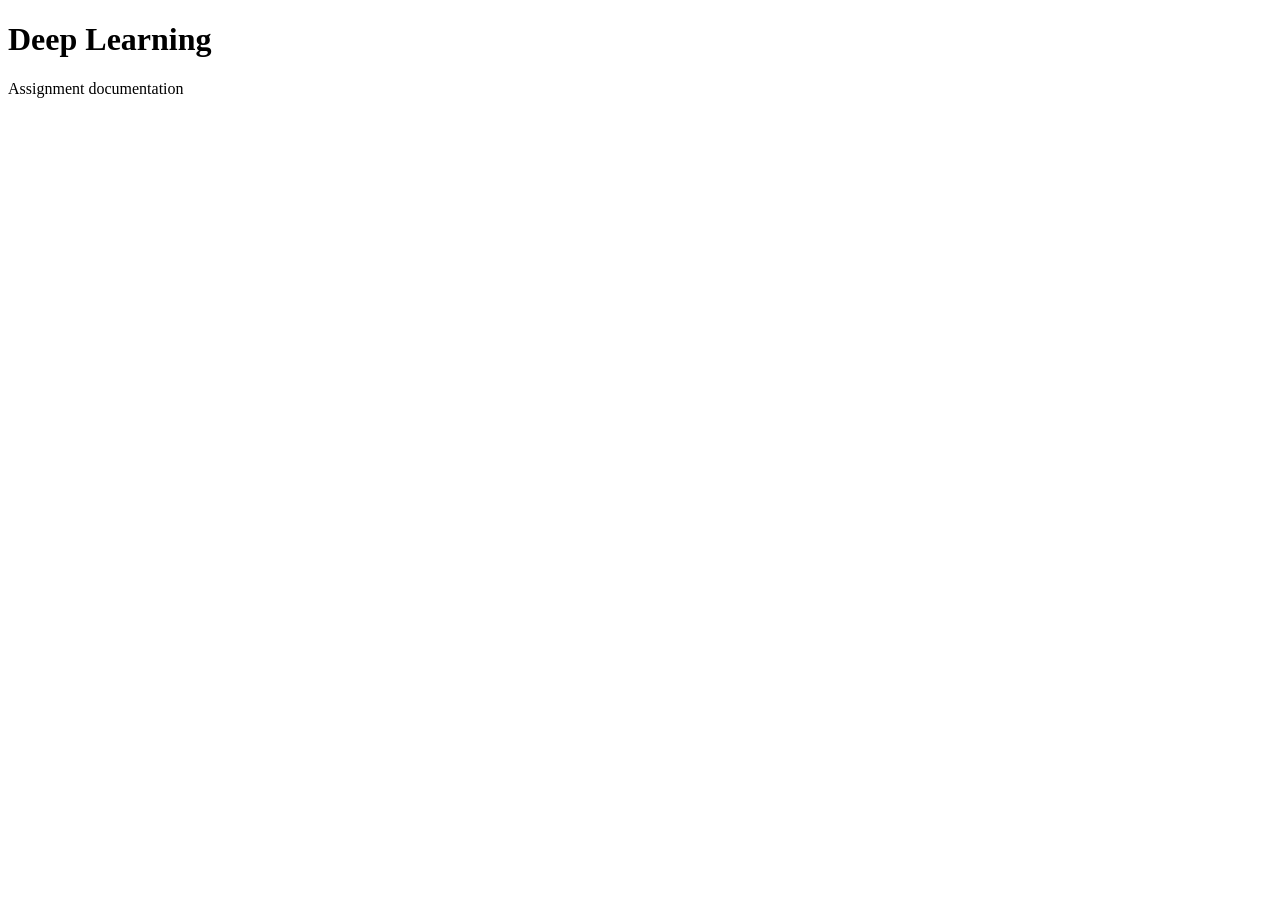
==== docs/index.html @ 30a3fc5b "first commit" ====
<!DOCTYPE html>
<html lang="en">
<head>
    <meta charset="UTF-8">
    <title>Deep Learning Assignment</title>
</head>
<body>
    <h1>Deep Learning</h1>
    <p>Assignment documentation</p>
</body>
</html>
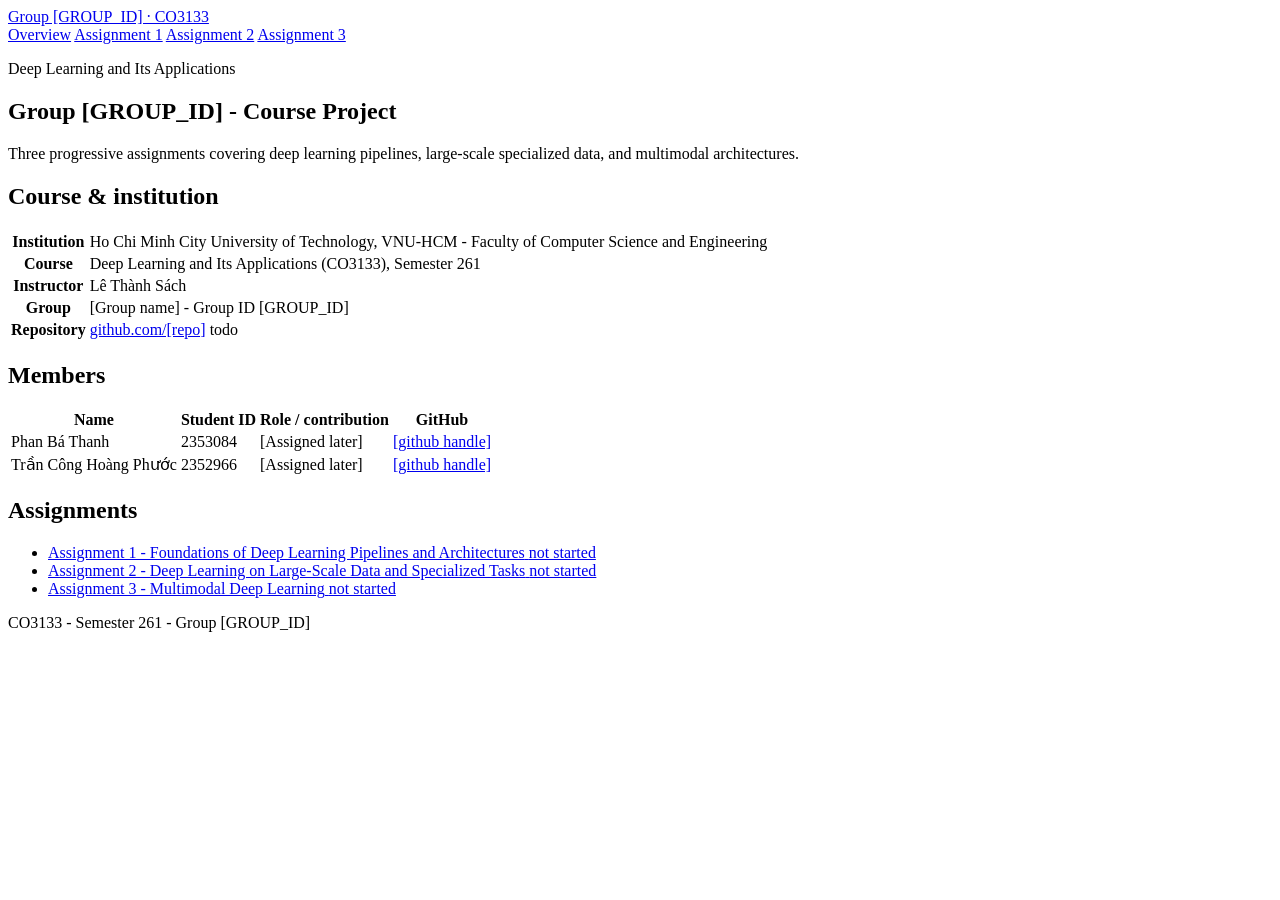
==== commit 4d56dedd: "init skeleton" ====
--- a/docs/index.html
+++ b/docs/index.html
@@ -1,11 +1,101 @@
 <!DOCTYPE html>
 <html lang="en">
 <head>
-    <meta charset="UTF-8">
-    <title>Deep Learning Assignment</title>
+<meta charset="UTF-8">
+<meta name="viewport" content="width=device-width, initial-scale=1.0">
+<title>CO3133 - Group [GROUP_ID] Course Project</title>
+<link rel="stylesheet" href="assets/style.css">
 </head>
 <body>
-    <h1>Deep Learning</h1>
-    <p>Assignment documentation</p>
+
+<nav class="site-nav">
+  <div class="wrap">
+    <a class="brand" href="index.html">Group [GROUP_ID] · CO3133</a>
+    <div class="links">
+      <a href="index.html" aria-current="page">Overview</a>
+      <a href="assignment1.html">Assignment 1</a>
+      <a href="assignment2.html">Assignment 2</a>
+      <a href="assignment3.html">Assignment 3</a>
+    </div>
+  </div>
+</nav>
+
+<main>
+
+  <section>
+    <p class="eyebrow">Deep Learning and Its Applications</p>
+    <h1>Group [GROUP_ID] - Course Project</h1>
+    <p class="lede">
+      Three progressive assignments covering deep learning pipelines,
+      large-scale specialized data, and multimodal architectures.
+    </p>
+  </section>
+
+  <section>
+    <h2>Course &amp; institution</h2>
+    <table class="meta-table">
+      <tr><th>Institution</th><td>Ho Chi Minh City University of Technology, VNU-HCM - Faculty of Computer Science and Engineering</td></tr>
+      <tr><th>Course</th><td>Deep Learning and Its Applications (CO3133), Semester 261</td></tr>
+      <tr><th>Instructor</th><td>Lê Thành Sách</td></tr>
+      <tr><th>Group</th><td>[Group name] - Group ID [GROUP_ID]</td></tr>
+      <tr><th>Repository</th><td><a href="#">github.com/[repo]</a> <span class="tag tag-todo">todo</span></td></tr>
+    </table>
+  </section>
+
+  <section>
+    <h2>Members</h2>
+    <table class="roles-table">
+      <thead>
+        <tr><th>Name</th><th>Student ID</th><th>Role / contribution</th><th>GitHub</th></tr>
+      </thead>
+      <tbody>
+        <tr>
+          <td>Phan Bá Thanh</td>
+          <td>2353084</td>
+          <td>[Assigned later]</td>
+          <td><a href="#">[github handle]</a></td>
+        </tr>
+        <tr>
+          <td>Trần Công Hoàng Phước</td>
+          <td>2352966</td>
+          <td>[Assigned later]</td>
+          <td><a href="#">[github handle]</a></td>
+        </tr>
+      </tbody>
+    </table>
+  </section>
+
+  <section>
+    <h2>Assignments</h2>
+    <ul class="assignment-list">
+      <li>
+        <a href="assignment1.html">
+          <span class="title">Assignment 1 - Foundations of Deep Learning Pipelines and Architectures</span>
+          <span class="status">not started</span>
+        </a>
+      </li>
+      <li>
+        <a href="assignment2.html">
+          <span class="title">Assignment 2 - Deep Learning on Large-Scale Data and Specialized Tasks</span>
+          <span class="status">not started</span>
+        </a>
+      </li>
+      <li>
+        <a href="assignment3.html">
+          <span class="title">Assignment 3 - Multimodal Deep Learning</span>
+          <span class="status">not started</span>
+        </a>
+      </li>
+    </ul>
+  </section>
+
+</main>
+
+<footer>
+  <div class="wrap">
+    CO3133 - Semester 261 - Group [GROUP_ID]
+  </div>
+</footer>
+
 </body>
-</html>
+</html>
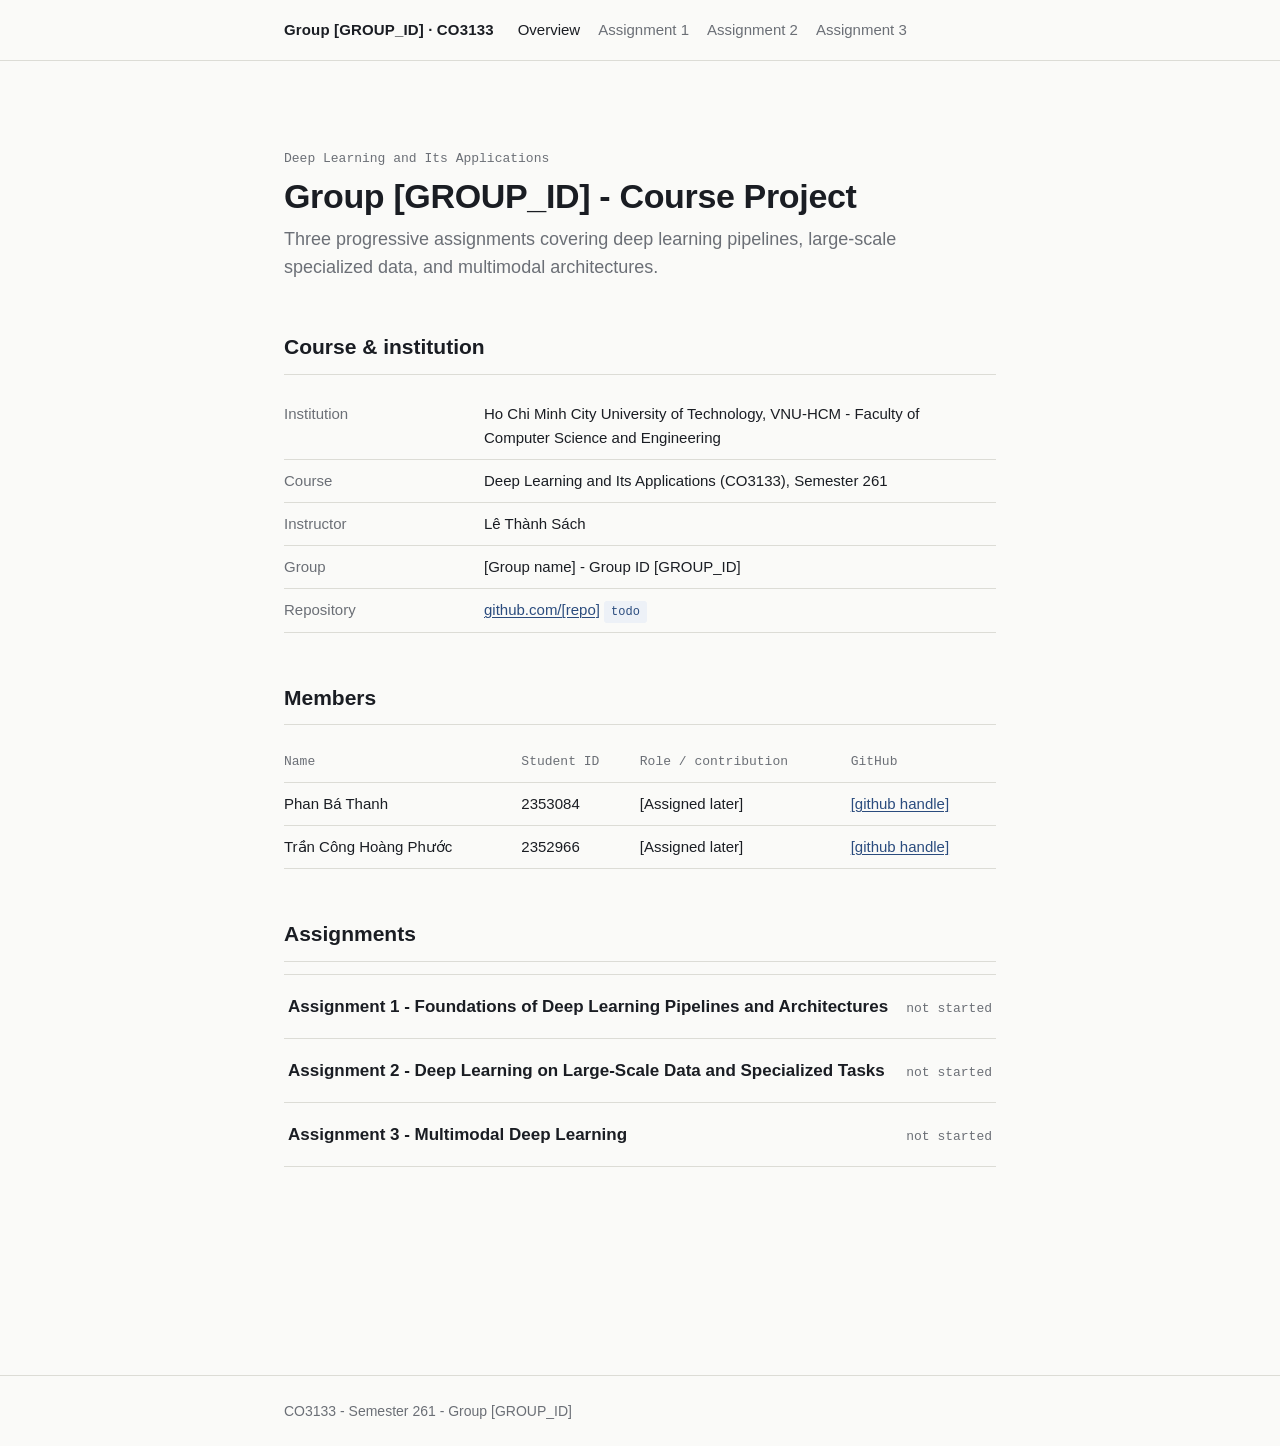
==== commit bfbe6d98: "Bugs fixed" ====
--- a/docs/index.html
+++ b/docs/index.html
@@ -13,9 +13,9 @@
     <a class="brand" href="index.html">Group [GROUP_ID] · CO3133</a>
     <div class="links">
       <a href="index.html" aria-current="page">Overview</a>
-      <a href="assignment1.html">Assignment 1</a>
-      <a href="assignment2.html">Assignment 2</a>
-      <a href="assignment3.html">Assignment 3</a>
+      <a href="assignments/assignment1.html">Assignment 1</a>
+      <a href="assignments/assignment2.html">Assignment 2</a>
+      <a href="assignments/assignment3.html">Assignment 3</a>
     </div>
   </div>
 </nav>
@@ -69,19 +69,19 @@
     <h2>Assignments</h2>
     <ul class="assignment-list">
       <li>
-        <a href="assignment1.html">
+        <a href="assignments/assignment1.html">
           <span class="title">Assignment 1 - Foundations of Deep Learning Pipelines and Architectures</span>
           <span class="status">not started</span>
         </a>
       </li>
       <li>
-        <a href="assignment2.html">
+        <a href="assignments/assignment2.html">
           <span class="title">Assignment 2 - Deep Learning on Large-Scale Data and Specialized Tasks</span>
           <span class="status">not started</span>
         </a>
       </li>
       <li>
-        <a href="assignment3.html">
+        <a href="assignments/assignment3.html">
           <span class="title">Assignment 3 - Multimodal Deep Learning</span>
           <span class="status">not started</span>
         </a>
--- a/docs/assets/style.css
+++ b/docs/assets/style.css
@@ -0,0 +1,306 @@
+/* ---------------------------------------------------------
+   CO3133 course project pages - shared styles
+   Palette: paper #FAFAF8, ink #1A1D23, line #DCDCD6,
+            accent #2B4C7E, muted #6B6F76
+   Type: system sans throughout, ui-monospace for technical
+         labels (codes, seeds, commit tags, metrics).
+--------------------------------------------------------- */
+
+:root {
+  --paper: #FAFAF8;
+  --ink: #1A1D23;
+  --muted: #6B6F76;
+  --line: #DCDCD6;
+  --accent: #2B4C7E;
+  --accent-soft: #EDF1F7;
+  --tag-mandatory: #A6412E;
+  --tag-mandatory-soft: #F7ECEA;
+  --tag-optional: #4B7B5B;
+  --tag-optional-soft: #EEF4EF;
+  --mono: ui-monospace, "SF Mono", "Cascadia Code", Menlo, Consolas, monospace;
+  --sans: -apple-system, BlinkMacSystemFont, "Segoe UI", Helvetica, Arial, sans-serif;
+  --max: 760px;
+}
+
+* { box-sizing: border-box; }
+
+html { -webkit-text-size-adjust: 100%; }
+
+body {
+  margin: 0;
+  background: var(--paper);
+  color: var(--ink);
+  font-family: var(--sans);
+  font-size: 17px;
+  line-height: 1.6;
+  -webkit-font-smoothing: antialiased;
+}
+
+a {
+  color: var(--accent);
+  text-decoration-thickness: 1px;
+  text-underline-offset: 2px;
+}
+a:hover { text-decoration-thickness: 2px; }
+a:focus-visible, button:focus-visible {
+  outline: 2px solid var(--accent);
+  outline-offset: 2px;
+}
+
+/* ---------- top nav ---------- */
+
+.site-nav {
+  border-bottom: 1px solid var(--line);
+  background: var(--paper);
+}
+.site-nav .wrap {
+  max-width: var(--max);
+  margin: 0 auto;
+  padding: 18px 24px;
+  display: flex;
+  align-items: baseline;
+  gap: 24px;
+  flex-wrap: wrap;
+}
+.site-nav .brand {
+  font-weight: 600;
+  color: var(--ink);
+  text-decoration: none;
+  font-size: 15px;
+  letter-spacing: 0.01em;
+}
+.site-nav .links {
+  display: flex;
+  gap: 18px;
+  font-size: 15px;
+}
+.site-nav .links a {
+  color: var(--muted);
+  text-decoration: none;
+}
+.site-nav .links a:hover,
+.site-nav .links a[aria-current="page"] {
+  color: var(--ink);
+}
+
+/* ---------- layout ---------- */
+
+main {
+  max-width: var(--max);
+  margin: 0 auto;
+  padding: 48px 24px 96px;
+}
+
+footer {
+  border-top: 1px solid var(--line);
+  margin-top: 64px;
+}
+footer .wrap {
+  max-width: var(--max);
+  margin: 0 auto;
+  padding: 24px;
+  color: var(--muted);
+  font-size: 14px;
+}
+
+/* ---------- headings & hero ---------- */
+
+.eyebrow {
+  font-family: var(--mono);
+  font-size: 13px;
+  color: var(--muted);
+  margin: 0 0 6px;
+}
+
+h1 {
+  font-size: 34px;
+  line-height: 1.2;
+  margin: 0 0 8px;
+  letter-spacing: -0.01em;
+}
+
+h2 {
+  font-size: 21px;
+  margin: 0 0 12px;
+  padding-bottom: 10px;
+  border-bottom: 1px solid var(--line);
+}
+
+h3 {
+  font-size: 17px;
+  margin: 24px 0 8px;
+}
+
+p { margin: 0 0 14px; }
+
+.lede {
+  color: var(--muted);
+  font-size: 18px;
+  max-width: 62ch;
+}
+
+/* ---------- section rhythm ---------- */
+
+section {
+  margin: 40px 0 48px;
+}
+
+/* ---------- meta table (group / course info) ---------- */
+
+.meta-table {
+  width: 100%;
+  border-collapse: collapse;
+  font-size: 15px;
+  margin: 18px 0;
+}
+.meta-table th,
+.meta-table td {
+  text-align: left;
+  padding: 9px 12px 9px 0;
+  border-bottom: 1px solid var(--line);
+  vertical-align: top;
+}
+.meta-table th {
+  color: var(--muted);
+  font-weight: 500;
+  width: 200px;
+}
+
+/* ---------- assignment index list (landing page) ---------- */
+
+.assignment-list {
+  list-style: none;
+  margin: 0;
+  padding: 0;
+  border-top: 1px solid var(--line);
+}
+.assignment-list li {
+  border-bottom: 1px solid var(--line);
+}
+.assignment-list a {
+  display: flex;
+  justify-content: space-between;
+  align-items: baseline;
+  gap: 16px;
+  padding: 18px 4px;
+  text-decoration: none;
+  color: var(--ink);
+}
+.assignment-list a:hover .title { text-decoration: underline; }
+.assignment-list .title {
+  font-weight: 600;
+  font-size: 17px;
+}
+.assignment-list .status {
+  font-family: var(--mono);
+  font-size: 13px;
+  color: var(--muted);
+  white-space: nowrap;
+}
+
+/* ---------- tags (mandatory / optional / todo) ---------- */
+
+.tag {
+  display: inline-block;
+  font-family: var(--mono);
+  font-size: 12px;
+  padding: 2px 7px;
+  border-radius: 3px;
+  line-height: 1.5;
+}
+.tag-mandatory { background: var(--tag-mandatory-soft); color: var(--tag-mandatory); }
+.tag-optional  { background: var(--tag-optional-soft);  color: var(--tag-optional); }
+.tag-todo      { background: var(--accent-soft); color: var(--accent); }
+
+/* ---------- resource links row ---------- */
+
+.resource-links {
+  display: flex;
+  flex-wrap: wrap;
+  gap: 10px;
+  margin: 18px 0;
+  padding: 0;
+  list-style: none;
+}
+.resource-links li {
+  border: 1px solid var(--line);
+  border-radius: 4px;
+}
+.resource-links a {
+  display: block;
+  padding: 8px 14px;
+  font-size: 14px;
+  text-decoration: none;
+  color: var(--ink);
+}
+.resource-links a:hover { border-color: var(--accent); color: var(--accent); }
+.resource-links li.pending { opacity: 0.5; }
+.resource-links li.pending a { pointer-events: none; }
+
+/* ---------- placeholder / TODO blocks ---------- */
+
+.todo {
+  border: 1px dashed var(--line);
+  border-radius: 4px;
+  padding: 14px 16px;
+  color: var(--muted);
+  font-size: 15px;
+  background: #fff;
+}
+.todo strong { color: var(--ink); }
+
+/* ---------- checklist ---------- */
+
+.checklist {
+  list-style: none;
+  margin: 0;
+  padding: 0;
+}
+.checklist li {
+  padding: 6px 0 6px 26px;
+  position: relative;
+  font-size: 15px;
+}
+.checklist li::before {
+  content: "";
+  position: absolute;
+  left: 0;
+  top: 10px;
+  width: 12px;
+  height: 12px;
+  border: 1px solid var(--muted);
+  border-radius: 2px;
+}
+
+/* ---------- roles table ---------- */
+
+.roles-table {
+  width: 100%;
+  border-collapse: collapse;
+  font-size: 15px;
+  margin: 18px 0;
+}
+.roles-table th, .roles-table td {
+  text-align: left;
+  padding: 9px 12px 9px 0;
+  border-bottom: 1px solid var(--line);
+}
+.roles-table th {
+  font-weight: 500;
+  color: var(--muted);
+  font-size: 13px;
+  font-family: var(--mono);
+}
+
+/* ---------- responsive ---------- */
+
+@media (max-width: 560px) {
+  h1 { font-size: 27px; }
+  .site-nav .wrap { padding: 16px 18px; }
+  main { padding: 32px 18px 72px; }
+  .meta-table th { width: 130px; }
+}
+
+@media (prefers-reduced-motion: reduce) {
+  * { scroll-behavior: auto !important; }
+}
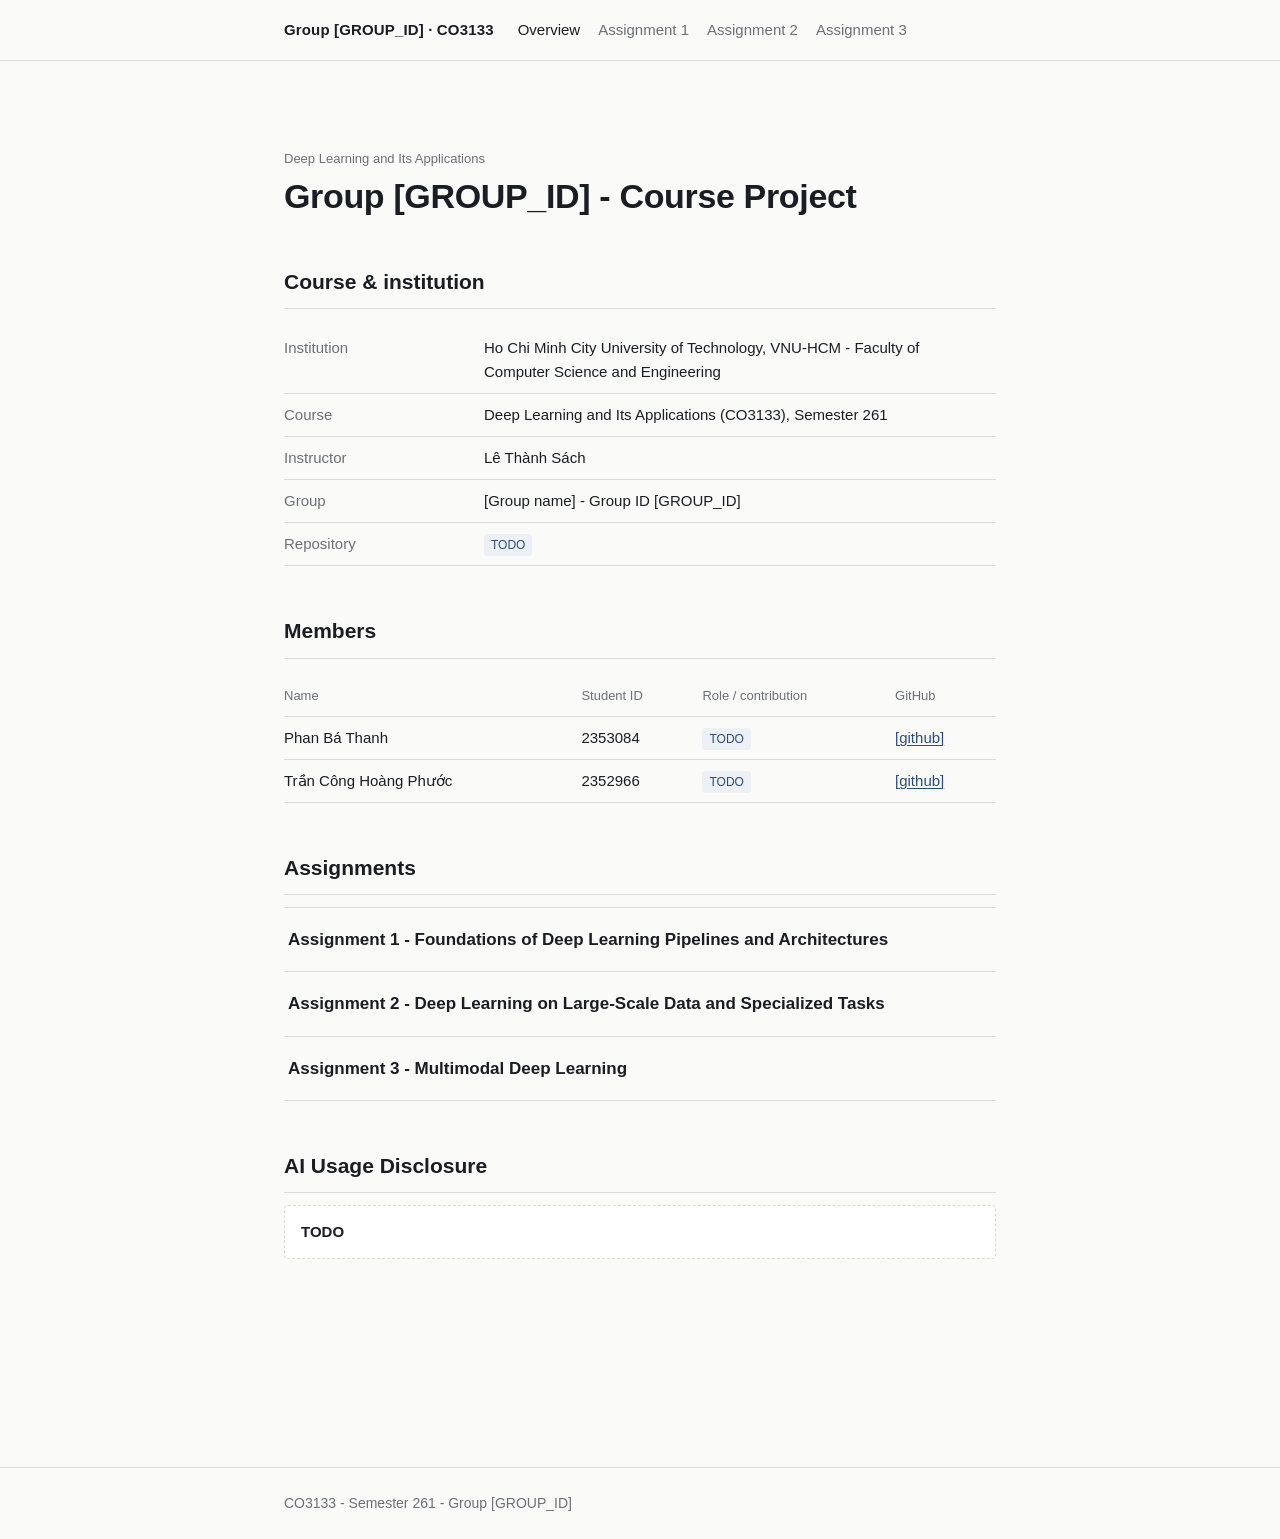
==== commit bfab2038: "Fixed & Cut down text Fixed current page nav & href" ====
--- a/docs/index.html
+++ b/docs/index.html
@@ -25,10 +25,6 @@
   <section>
     <p class="eyebrow">Deep Learning and Its Applications</p>
     <h1>Group [GROUP_ID] - Course Project</h1>
-    <p class="lede">
-      Three progressive assignments covering deep learning pipelines,
-      large-scale specialized data, and multimodal architectures.
-    </p>
   </section>
 
   <section>
@@ -38,7 +34,7 @@
       <tr><th>Course</th><td>Deep Learning and Its Applications (CO3133), Semester 261</td></tr>
       <tr><th>Instructor</th><td>Lê Thành Sách</td></tr>
       <tr><th>Group</th><td>[Group name] - Group ID [GROUP_ID]</td></tr>
-      <tr><th>Repository</th><td><a href="#">github.com/[repo]</a> <span class="tag tag-todo">todo</span></td></tr>
+      <tr><th>Repository</th><td><span class="tag tag-todo">TODO</span></td></tr>
     </table>
   </section>
 
@@ -52,14 +48,14 @@
         <tr>
           <td>Phan Bá Thanh</td>
           <td>2353084</td>
-          <td>[Assigned later]</td>
-          <td><a href="#">[github handle]</a></td>
+          <td><span class="tag tag-todo">TODO</span></td>
+          <td><a href="https://github.com/pbt245">[github]</a></td>
         </tr>
         <tr>
           <td>Trần Công Hoàng Phước</td>
           <td>2352966</td>
-          <td>[Assigned later]</td>
-          <td><a href="#">[github handle]</a></td>
+          <td><span class="tag tag-todo">TODO</span></td>
+          <td><a href="https://github.com/BenjaminPhuoc">[github]</a></td>
         </tr>
       </tbody>
     </table>
@@ -71,22 +67,26 @@
       <li>
         <a href="assignments/assignment1.html">
           <span class="title">Assignment 1 - Foundations of Deep Learning Pipelines and Architectures</span>
-          <span class="status">not started</span>
         </a>
       </li>
       <li>
         <a href="assignments/assignment2.html">
           <span class="title">Assignment 2 - Deep Learning on Large-Scale Data and Specialized Tasks</span>
-          <span class="status">not started</span>
         </a>
       </li>
       <li>
         <a href="assignments/assignment3.html">
           <span class="title">Assignment 3 - Multimodal Deep Learning</span>
-          <span class="status">not started</span>
         </a>
       </li>
     </ul>
+  </section>
+
+  <section>
+    <h2>AI Usage Disclosure</h2>
+    <div class="todo">
+      <strong>TODO</strong>
+    </div>
   </section>
 
 </main>
--- a/docs/assets/style.css
+++ b/docs/assets/style.css
@@ -17,7 +17,7 @@
   --tag-mandatory-soft: #F7ECEA;
   --tag-optional: #4B7B5B;
   --tag-optional-soft: #EEF4EF;
-  --mono: ui-monospace, "SF Mono", "Cascadia Code", Menlo, Consolas, monospace;
+  /* --mono: ui-monospace, "SF Mono", "Cascadia Code", Menlo, Consolas, monospace; */
   --sans: -apple-system, BlinkMacSystemFont, "Segoe UI", Helvetica, Arial, sans-serif;
   --max: 760px;
 }
@@ -106,7 +106,7 @@
 /* ---------- headings & hero ---------- */
 
 .eyebrow {
-  font-family: var(--mono);
+  font-family: var(--sans);
   font-size: 13px;
   color: var(--muted);
   margin: 0 0 6px;
@@ -192,7 +192,7 @@
   font-size: 17px;
 }
 .assignment-list .status {
-  font-family: var(--mono);
+  font-family: var(--sans);
   font-size: 13px;
   color: var(--muted);
   white-space: nowrap;
@@ -202,7 +202,7 @@
 
 .tag {
   display: inline-block;
-  font-family: var(--mono);
+  font-family: var(--sans);
   font-size: 12px;
   padding: 2px 7px;
   border-radius: 3px;
@@ -289,7 +289,7 @@
   font-weight: 500;
   color: var(--muted);
   font-size: 13px;
-  font-family: var(--mono);
+  font-family: var(--sans);
 }
 
 /* ---------- responsive ---------- */
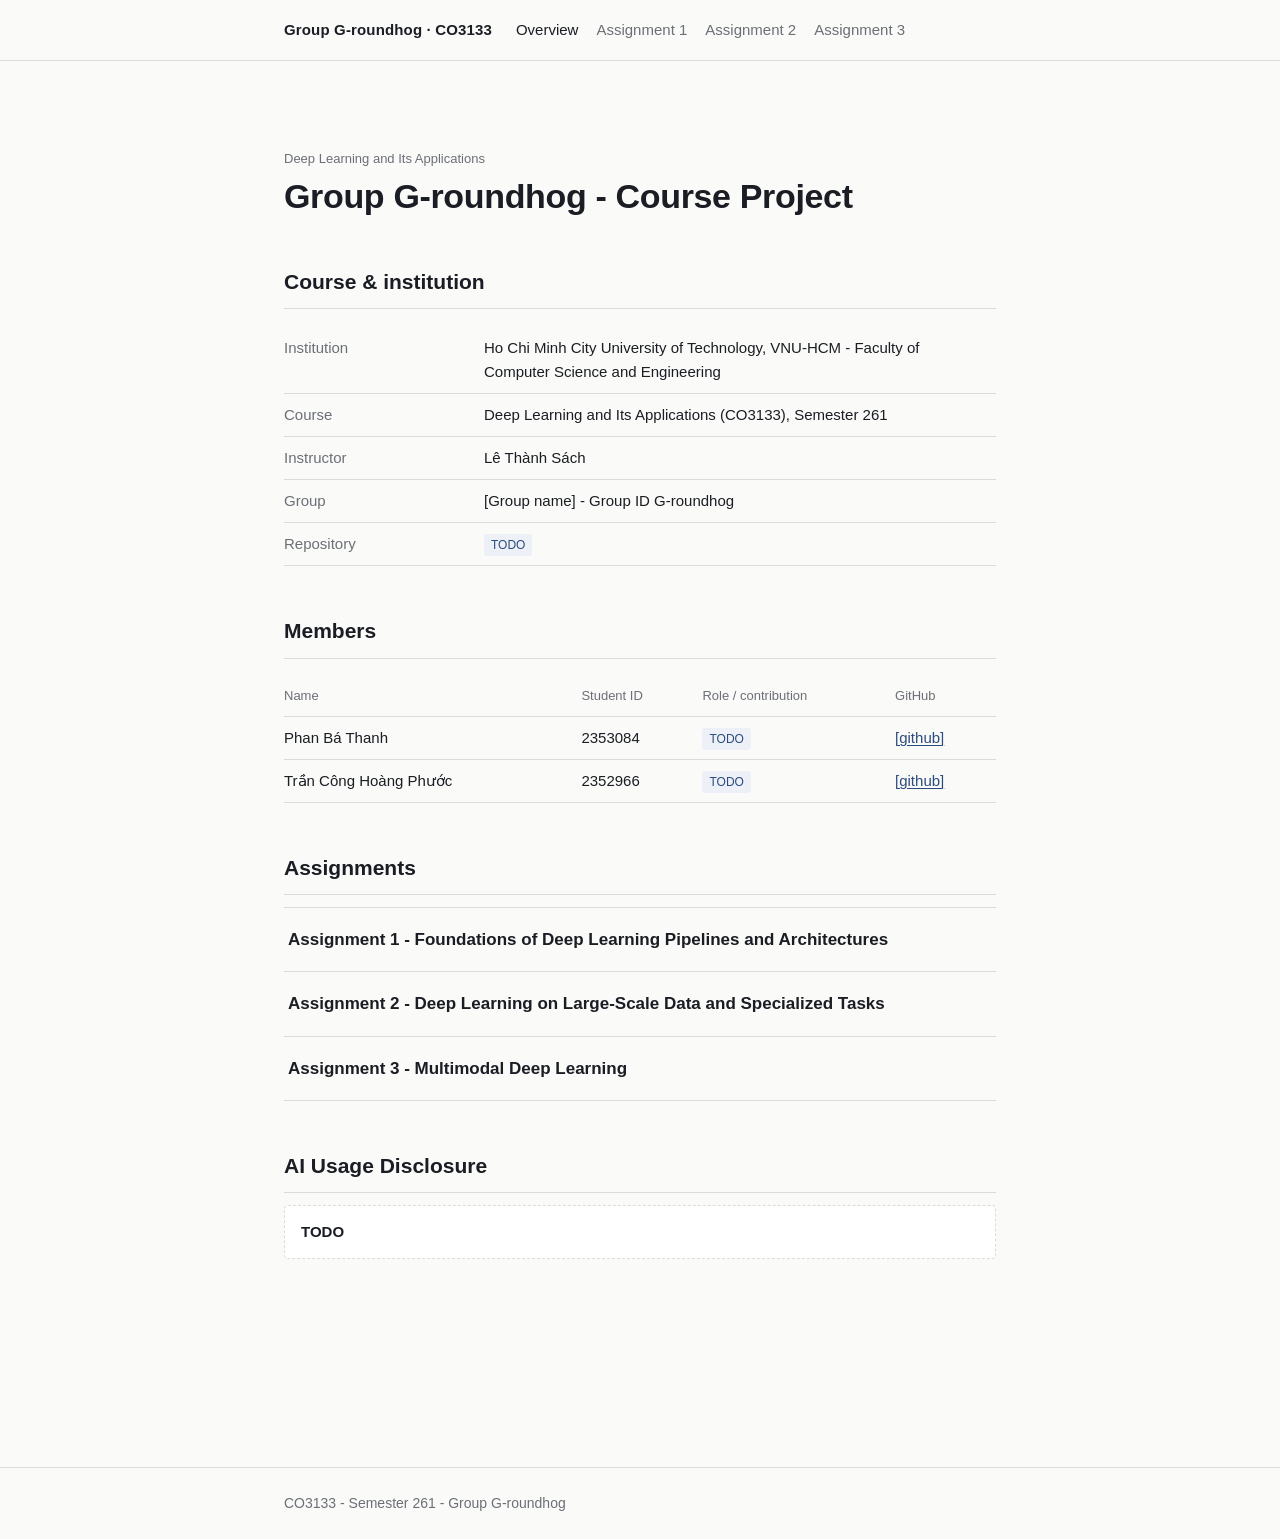
==== commit 0e83da2c: "Naming group" ====
--- a/docs/index.html
+++ b/docs/index.html
@@ -3,14 +3,14 @@
 <head>
 <meta charset="UTF-8">
 <meta name="viewport" content="width=device-width, initial-scale=1.0">
-<title>CO3133 - Group [GROUP_ID] Course Project</title>
+<title>CO3133 - Group G-roundhog Course Project</title>
 <link rel="stylesheet" href="assets/style.css">
 </head>
 <body>
 
 <nav class="site-nav">
   <div class="wrap">
-    <a class="brand" href="index.html">Group [GROUP_ID] · CO3133</a>
+    <a class="brand" href="index.html">Group G-roundhog · CO3133</a>
     <div class="links">
       <a href="index.html" aria-current="page">Overview</a>
       <a href="assignments/assignment1.html">Assignment 1</a>
@@ -24,7 +24,7 @@
 
   <section>
     <p class="eyebrow">Deep Learning and Its Applications</p>
-    <h1>Group [GROUP_ID] - Course Project</h1>
+    <h1>Group G-roundhog - Course Project</h1>
   </section>
 
   <section>
@@ -33,7 +33,7 @@
       <tr><th>Institution</th><td>Ho Chi Minh City University of Technology, VNU-HCM - Faculty of Computer Science and Engineering</td></tr>
       <tr><th>Course</th><td>Deep Learning and Its Applications (CO3133), Semester 261</td></tr>
       <tr><th>Instructor</th><td>Lê Thành Sách</td></tr>
-      <tr><th>Group</th><td>[Group name] - Group ID [GROUP_ID]</td></tr>
+      <tr><th>Group</th><td>[Group name] - Group ID G-roundhog</td></tr>
       <tr><th>Repository</th><td><span class="tag tag-todo">TODO</span></td></tr>
     </table>
   </section>
@@ -93,7 +93,7 @@
 
 <footer>
   <div class="wrap">
-    CO3133 - Semester 261 - Group [GROUP_ID]
+    CO3133 - Semester 261 - Group G-roundhog
   </div>
 </footer>
 
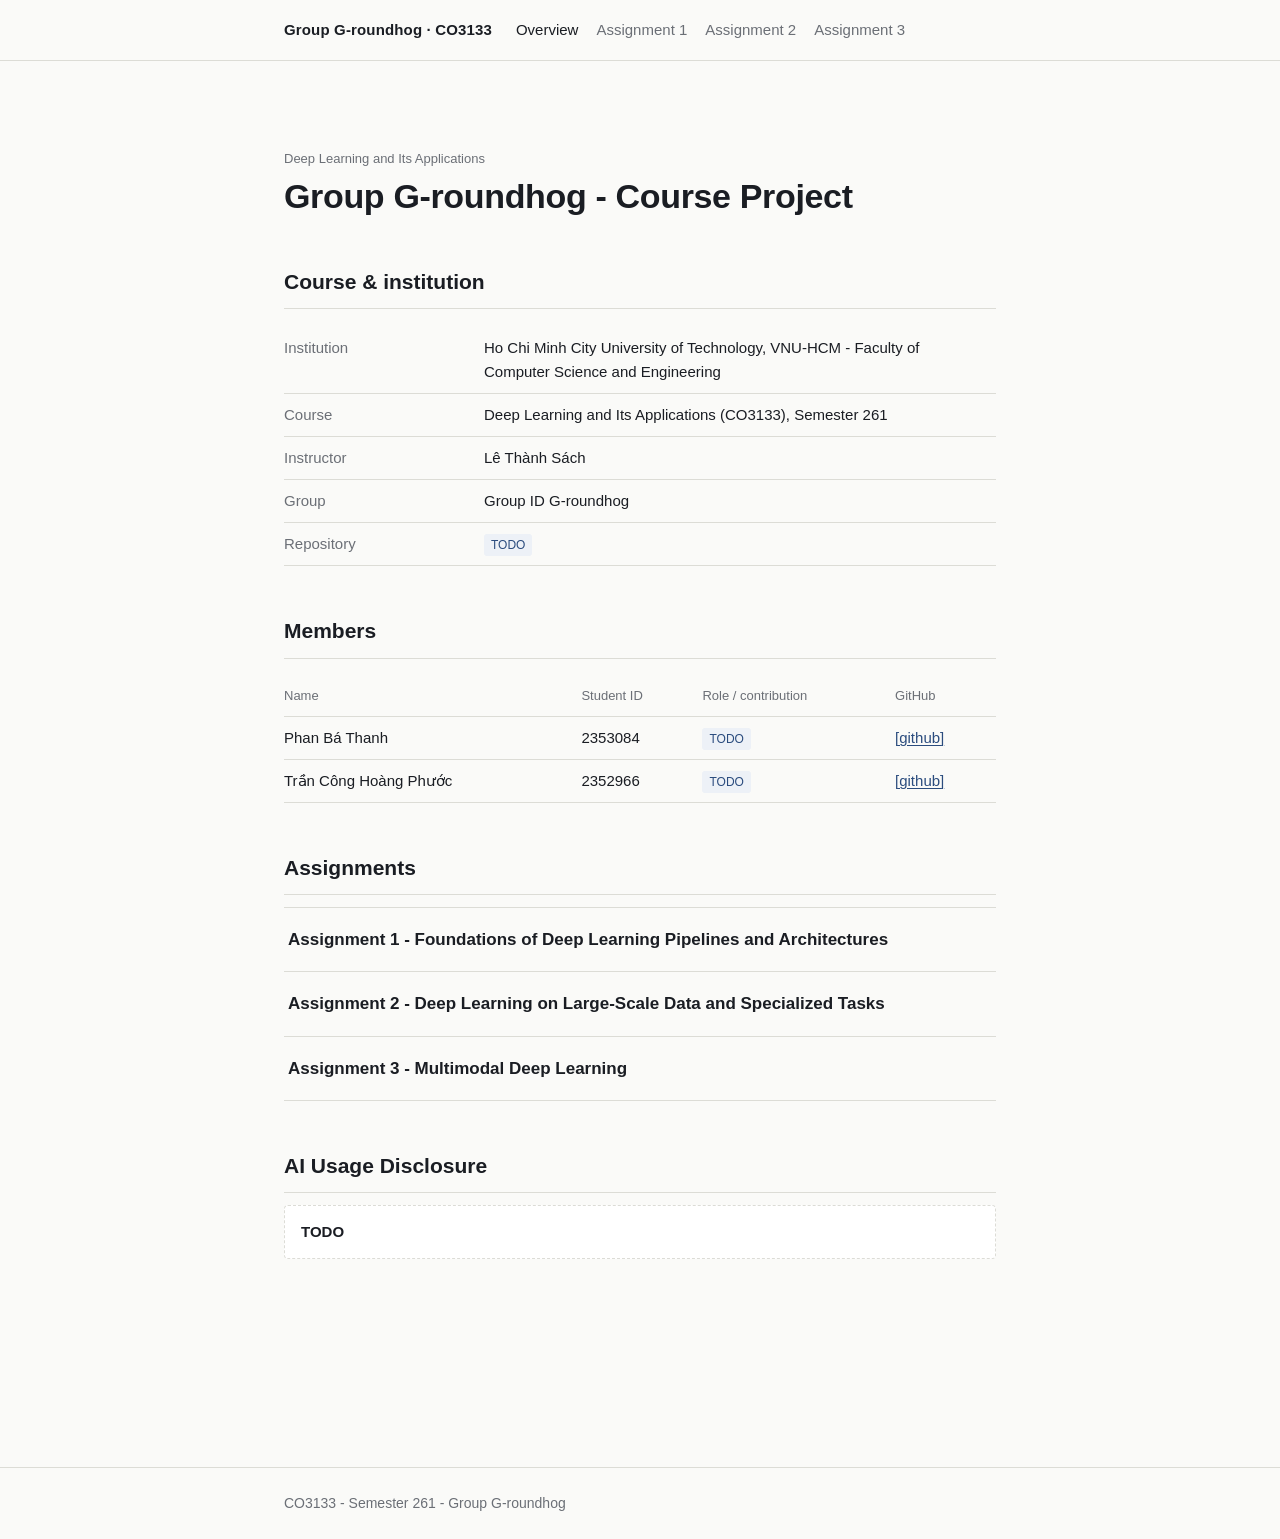
==== commit 06a6e7e9: "Bugs fixed" ====
--- a/docs/index.html
+++ b/docs/index.html
@@ -33,7 +33,7 @@
       <tr><th>Institution</th><td>Ho Chi Minh City University of Technology, VNU-HCM - Faculty of Computer Science and Engineering</td></tr>
       <tr><th>Course</th><td>Deep Learning and Its Applications (CO3133), Semester 261</td></tr>
       <tr><th>Instructor</th><td>Lê Thành Sách</td></tr>
-      <tr><th>Group</th><td>[Group name] - Group ID G-roundhog</td></tr>
+      <tr><th>Group</th><td> Group ID G-roundhog</td></tr>
       <tr><th>Repository</th><td><span class="tag tag-todo">TODO</span></td></tr>
     </table>
   </section>
